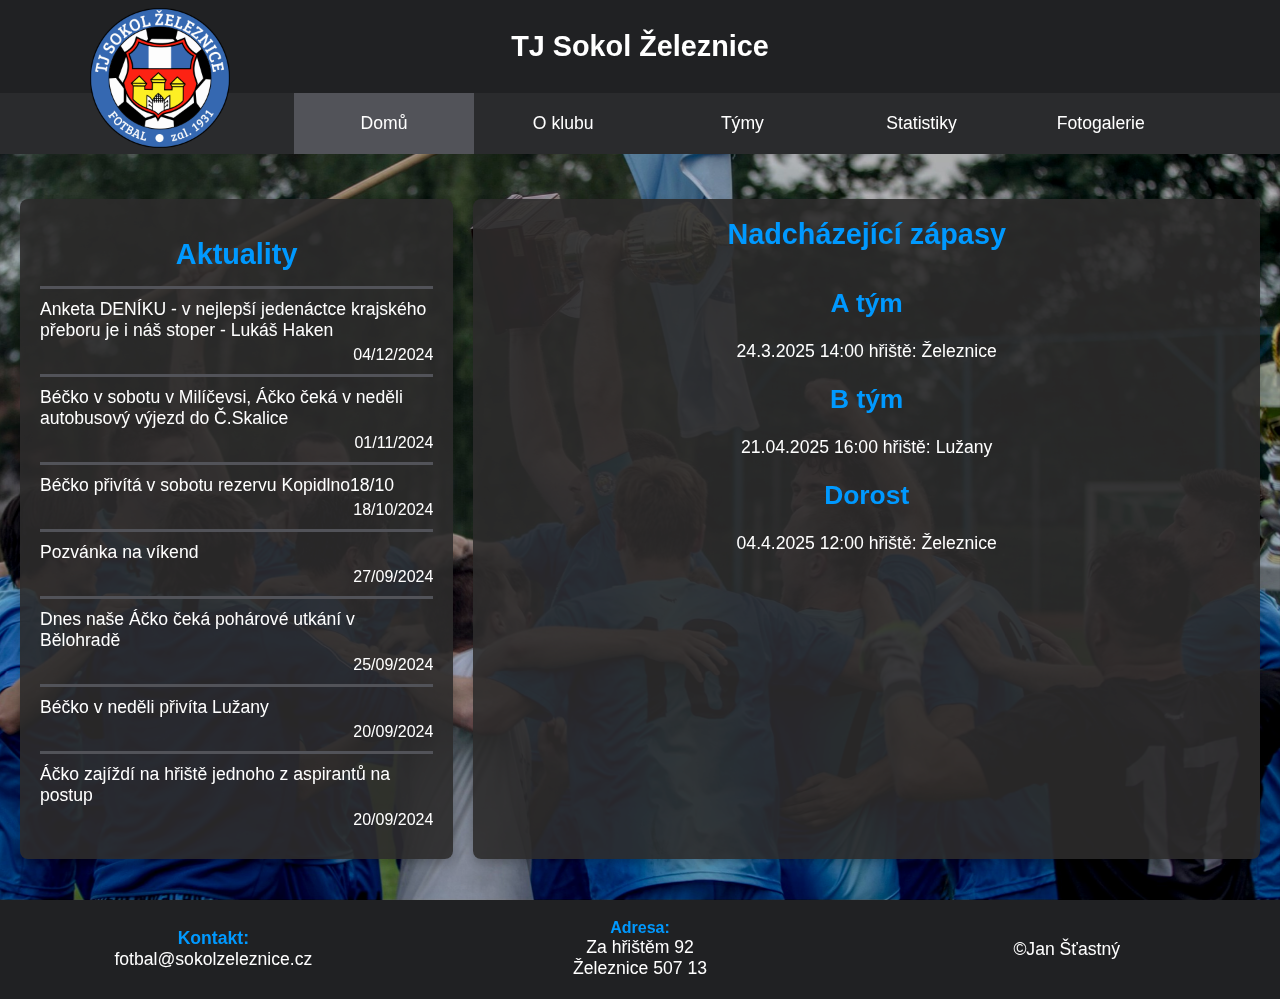
==== index.html @ 01c71e13 "footer-final" ====
<!DOCTYPE html>
<html lang="en">
<head>
    <meta charset="UTF-8">
    <meta name="viewport" content="width=device-width, initial-scale=1.0">
    <title>TJ Sokol Železnice</title>
    <link rel="stylesheet" href="style.css">
    <link rel="icon" href="images/logo.png">
    <link rel="stylesheet" href="https://cdnjs.cloudflare.com/ajax/libs/font-awesome/5.15.3/css/all.min.css"/>
</head>

<body>
    <header>
        <div class="header-container">
            <img id="logo" src="images/logo.png" alt="Obrazek-logo">
            <button id="bt-nav" aria-label="true">
                <span id="menu-icon"> 
                    <i class="fas fa-bars" ></i>
                </span>
                <span id="close-icon" hidden>
                    <i class="fa fa-times"></i>
                </span>
            </button>
       </div>
       <h1>TJ Sokol Železnice</h1>
       <nav id="nav"> 
            <ul>
                <li><a id="current-page" href="index.html">Domů</a></li>
                <li><a href="oklubu.html">O klubu</a></li>
                <li><a href="tymy.html">Týmy</a></li>
                <li><a href="statistiky.html">Statistiky</a></li>
                <li><a href="fotogalerie.html">Fotogalerie</a></li>
            </ul>
       </nav>
    </header>
    
    <main>
        
        <div id="main-obsah">
            <section id="aktuality">
                <h1>Aktuality</h1>
                <ul>
                    <li>
                        <a href="https://jicinsky.denik.cz/fotbal-kraj/nejlepsi-hrac-anketa-fotbal-krajsky-prebor-kralovehradecko-denik.html?fbclid=IwY2xjawG9E9lleHRuA2FlbQIxMQABHawRq0kfLJ3WNc1NYs6ncxnoshOb3QL5TJ-gvb9M-nzD7HK2MaS_c6ri6A_aem_Hmx9G0TIz0_pFKErSyf5lg">
                            Anketa DENÍKU - v nejlepší jedenáctce krajského přeboru je i náš stoper - Lukáš Haken
                        </a>
                        <span class="aktuality-datum-vlozeni">04/12/2024</span>
                    </li>
                    <li>
                        <a href="">
                            Béčko v sobotu v Milíčevsi, Áčko čeká v neděli autobusový výjezd do Č.Skalice
                        </a>
                        <span class="aktuality-datum-vlozeni">01/11/2024</span>
                    </li>
                    <li>
                        <a href="">
                            Béčko přivítá v sobotu rezervu Kopidlno18/10
                        </a>
                        <span class="aktuality-datum-vlozeni">18/10/2024</span>
                    </li>
                    <li>
                        <a href="">
                            Pozvánka na víkend
                        </a>
                        <span class="aktuality-datum-vlozeni">27/09/2024</span>
                    </li>
                    <li>
                        <a href="">
                            Dnes naše Áčko čeká pohárové utkání v Bělohradě
                        </a>
                        <span class="aktuality-datum-vlozeni">25/09/2024</span>
                    </li>
                    <li>
                        <a href="">
                            Béčko v neděli přivíta Lužany
                        </a>
                        <span class="aktuality-datum-vlozeni">20/09/2024</span>
                    </li>
                    <li>
                        <a href="">
                            Áčko zajíždí na hřiště jednoho z aspirantů na postup
                        </a>
                        <span class="aktuality-datum-vlozeni">20/09/2024</span>
                    </li>
                </ul>
            </section>
    
            <section id="nadchazejici-zapasy">
                <h1>Nadcházející zápasy</h1>
                <a href="tymy.html#a-tym">
                    <h2>A tým</h2>
                    <span>24.3.2025</span> <span> 14:00</span> <span>hřiště: Železnice</span>
                </a>
                <a href="tymy.html#b-tym">
                    <h2>B tým</h2>
                    <span>21.04.2025</span> <span> 16:00</span> <span>hřiště: Lužany</span>
                </a>
                <a href="tymy.html#st-dorost">
                    <h2>Dorost</h2>
                    <span>04.4.2025</span> <span> 12:00</span> <span>hřiště: Železnice</span>
                </a>
            </section>
    
            <aside id="sponzori">
    
            </aside>
        </div>
      
        
    </main>
    
    <footer>
        <div class="footer-content">
            <span class="underlined-footer-content">
                <a href="mailto:fotbal@sokolzeleznice.cz"> <b>Kontakt:</b>  <br> fotbal@sokolzeleznice.cz</a>
            </span>
            <span class="underlined-footer-content">
                <b>Adresa:</b> <br>
                <a>Za hřištěm 92 <br> Železnice 507 13</a>
            </span>
            <span>
                <a>&copy;Jan Šťastný</a>
            </span>
        </div>
    </footer>

    <script src="app.js"></script>
</body>
</html>
---- style.css ----
body {
  margin: 0;
  min-width: 100%;
  background-color: #202123; 
  color: #FFFFFF;
  font-family: Arial, sans-serif;
  position: relative;
  
}

body::before {
  content: "";
  position: fixed;
  top: 0;
  left: 0;
  width: 100vw;
  height: 100vh;
  background: url("images/482086951_1168191608435469_5323497860288220619_n.jpg") center/cover no-repeat;
  z-index: -1;
}

body::after {
  content: "";
  position: fixed;
  top: 0;
  left: 0;
  width: 100vw;
  height: 100vh;
  background-color: rgba(0, 0, 0, 0.1); 
  z-index: -1;
}


#body-fotogalerie::after {
  background-color: #202123;
}

header {
  background-color: #202123;
  text-align: center; 
}
 main {
  text-align: center;
  margin-bottom: 25px;
 }


article {
  background-color: rgba(44, 43, 43, 0.9);
  color: #FFFFFF;
  padding: 20px;
  margin: auto;
  border-radius: 8px;
  max-width: 800px;
  box-shadow: 0px 4px 8px rgba(0, 0, 0, 0.2);
}

section {
  display: flex;
  flex-direction: column;
  align-items: center;
  background-color: rgba(44, 43, 43, 0.9);
  padding: 20px;
  margin: 20px auto;
  border-radius: 8px;
  max-width: 800px;
  box-shadow: 0px 4px 8px rgba(0, 0, 0, 0.2);
}

.tym {
  margin: 20px 10px;
  box-shadow: 0px 4px 8px rgba(0, 0, 0, 0.3);
  text-align: center;
  padding: 15px;
}

a {
  text-decoration: none;
  color: #FFFFFF;
  font-size: 1.1rem;
}

p {
  font-size: 1.1rem;
  line-height: 1.6;
  text-align: justify;
  margin-bottom: 10px;
  color: #FFFFFF;
}

h1, h2 {
  color: #0099ff;
  text-align: center;
}

h1 {
  font-size: 2rem;
  margin-bottom: 15px;
}

span {
  color: #FFFFFF;
}

strong {
  color: #c2bb96; 
}

ul {
  list-style: none;
  list-style-type: none;
  margin: 0;
  padding: 0;
  width: 70vw;
}

#aktuality a {
 padding-top: 10px;
}

#aktuality li {
  display: flex;
  flex-direction: column;
  margin-bottom: 10px;

  border-top: solid #525359;
  width: 100%;
  max-width: 700px;
}

#aktuality li span {
  margin-top: 5px;
  text-align: right;
}


.header-container {
  display: flex;
  position: relative;
  align-items: center;
  justify-content: center;
  padding: 15px;
}

.header-container {
  display: flex;
  flex-direction: column;
}

header img {
  display: block;
  text-align: center;
  width: 80px;
}

header h1 {
  margin: 0;
  padding: 10px 0 20px 0 ;
  color: #FFFFFF;
}

.hidden {
  display: none !important;
}

nav {
  display: flex;
  background-color: #2A2B2D;
  justify-content: center;
  min-width: 60vw;
  margin-bottom: 25px;
}




nav a {
  display: block;
  padding: 30px 0 30px;
  width: 100%;
}

nav a:hover {
  background-color: #007ACC;
}

i:hover {
  background-color: #007ACC;
}

#bt-nav {
  display: block;
  border: 0;
  right: 20px;
  bottom: 0;
  font-family: 'Times New Roman', Times, serif;
  text-decoration-style: solid;
  background-color: #202123;
  position: absolute;
  padding: 5px;
}

#menu-icon {
  font-size: 30px;
  text-decoration: solid;
  color: #FFFFFF;
  width: 30px;
  background-color: #202123;
}

i.fa {
  display: block;
  min-width: 30.4px;
}

#close-icon {
  font-size: 30px;
  width: 30px;
  text-decoration: solid;
  color: #FFFFFF;
  background-color: #202123;
}

#current-page  {
  background-color: #525359;
}

#current-page:hover {
  background-color: #007ACC;
}

footer {
  width: 100%;
  background-color: #202123;
  text-align: center;
}

.footer-content {
  display: flex;
  flex-wrap: wrap;
  justify-content: center;
  flex-direction: column;
}

.footer-content span {
  margin: 5px;
  flex: 1;
  min-width: 40vw;
}

.footer-content a {
  display: block;
  margin-bottom: 10px;
}

.footer-content b {
  color: #0099ff;
}

.underlined-footer-content {
  border-bottom: 3px solid #3c3c3cfe;
  height: 70px;
  align-content: center;
}

#tymy h1 { 
  color: #FFFFFF;
  margin-top: 0;
}

#gallery {
  display: flex;
  flex-direction: row;
  flex-wrap: wrap;
  gap: 15px;
  justify-content: center;
}

.bt-fotogalerie {
  background-color: #2A2B2D;
  border: none;
  padding: 0;
  width: 30%;
}


.img-fotogalerie {
  width: 100%;
  max-width: 300px;
  height: auto;
  aspect-ratio: 3/2;
  object-fit: cover;
  border-radius: 10px;
  transition: transform 0.3s ease-in-out, box-shadow 0.3s ease-in-out;
}

.img-fotogalerie:hover {
  transform: scale(1.1);
  box-shadow: 0 4px 10px rgba(0, 0, 0, 0.3);
}

@media (min-width: 460px) {
  .footer-content {
    flex-direction: row
  }
}

@media (min-width: 768px) {

  .header-container {
    flex-direction: row;
    padding: 0;
  }

  .header-container img {
    width: 140px;
    position: absolute;
    left: 7vw;
    top: 8px;
  }

  header h1 {
    margin: 0;
    display: flex;
    padding: 30px;
    align-items: center;
    justify-content: center;
  }

  nav {
    justify-content: flex-end;
  }

  nav ul {
    display: flex;
    flex-direction: row;
    padding-right: 7vw;
  }

  nav a {
    padding: 20px 0 20px;
    width: 100%;
    min-width: 14vw;
  }

  h1 {
    font-size: 1.8rem;
  }

  p {
    font-size: 1rem;
  }

  article {
    margin: 20px auto;
  }

  section {
    margin: 20px;
    padding: 20px;
    flex: 1;
  }


  #aktuality {
    text-align: left;
    max-width: 400px;
    margin-right: 0;
  }

  #nadchazejici-zapasy {
    flex: 2;
  }
  #aktuality ul {
    width: auto;
  } 

  #main-obsah {
    display: flex;
    justify-content: space-between;
  }

  .seznam-tymu {
    display: flex;
    flex-direction: column; 
    align-items: center;
  }

  .tym {
    padding: 15px;
    margin: 0 10px;
    box-shadow: none;
    border-radius: 0;
  }

  #nadchazejici-zapasy {
    padding: 0;
    margin: 20px;
  }

  #gallery {
    max-width: 90vw;
    margin: 20px auto;
    gap: 15px;

  }

  .bt-fotogalerie {
    width: auto;
  }

  .tym p {
    margin: 10px 25px;
  }

  .footer-content {
    justify-content: space-around;
  }

  .footer-content span {
    margin-bottom: 0;
    height: 90px;
    align-content: center;
    min-width: auto;
  }

  .underlined-footer-content {
    border-bottom: none;
  }

}
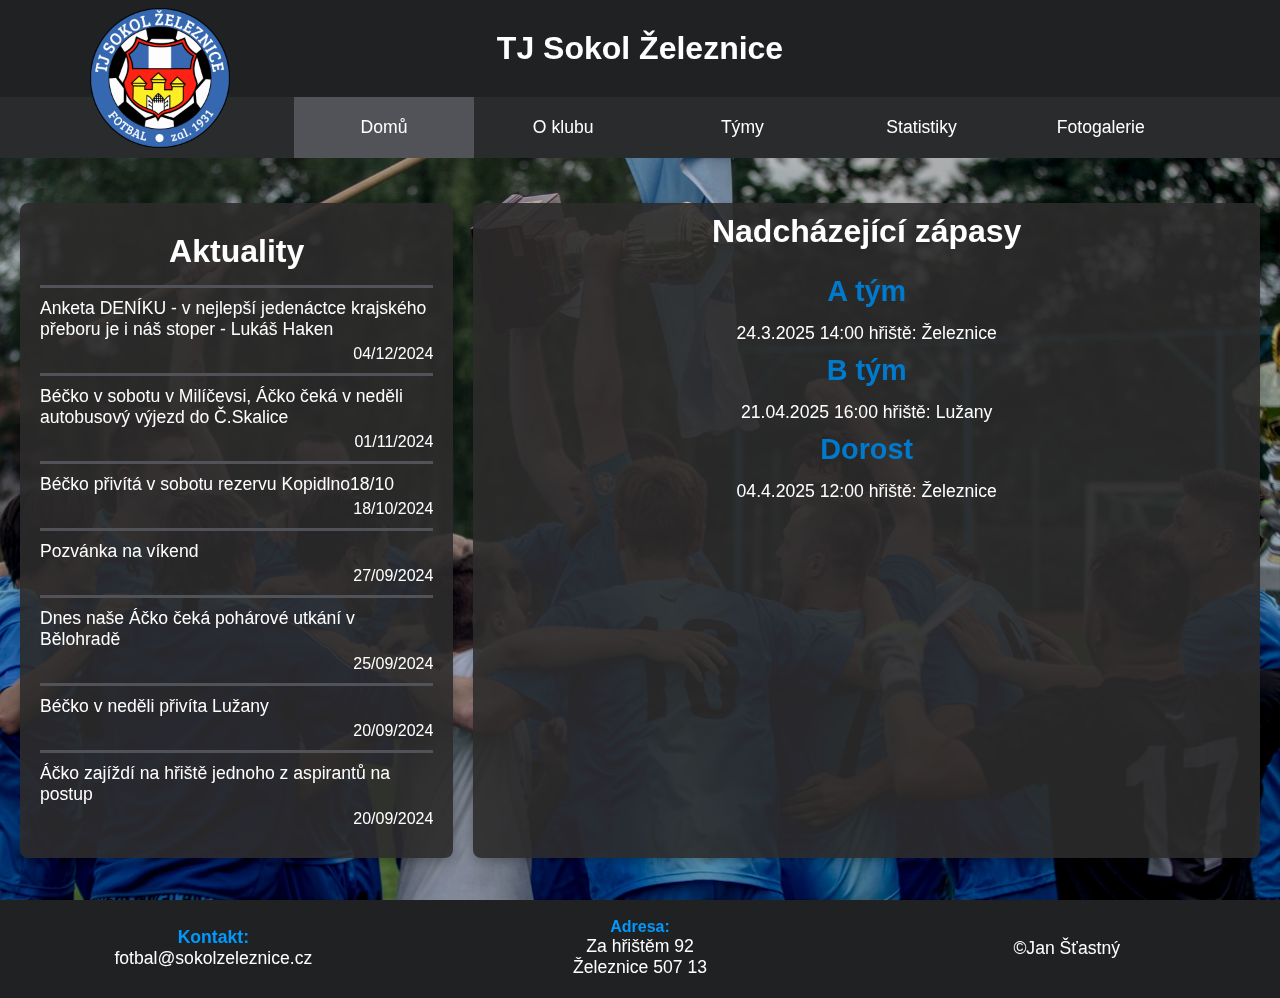
==== commit 31e3a78c: "lehke upravy- zjednoduseni css" ====
--- a/index.html
+++ b/index.html
@@ -100,7 +100,7 @@
                     <span>04.4.2025</span> <span> 12:00</span> <span>hřiště: Železnice</span>
                 </a>
             </section>
-    
+                
             <aside id="sponzori">
     
             </aside>
--- a/style.css
+++ b/style.css
@@ -46,16 +46,6 @@
 
 
 article {
-  background-color: rgba(44, 43, 43, 0.9);
-  color: #FFFFFF;
-  padding: 20px;
-  margin: auto;
-  border-radius: 8px;
-  max-width: 800px;
-  box-shadow: 0px 4px 8px rgba(0, 0, 0, 0.2);
-}
-
-section {
   display: flex;
   flex-direction: column;
   align-items: center;
@@ -67,6 +57,22 @@
   box-shadow: 0px 4px 8px rgba(0, 0, 0, 0.2);
 }
 
+section {
+  display: flex;
+  flex-direction: column;
+  align-items: center;
+  background-color: rgba(44, 43, 43, 0.9);
+  padding: 20px;
+  margin: 20px auto;
+  border-radius: 8px;
+  max-width: 800px;
+  box-shadow: 0px 4px 8px rgba(0, 0, 0, 0.2);
+}
+
+section h2 {
+  color: #007ACC;
+}
+
 .tym {
   margin: 20px 10px;
   box-shadow: 0px 4px 8px rgba(0, 0, 0, 0.3);
@@ -85,17 +91,6 @@
   line-height: 1.6;
   text-align: justify;
   margin-bottom: 10px;
-  color: #FFFFFF;
-}
-
-h1, h2 {
-  color: #0099ff;
-  text-align: center;
-}
-
-h1 {
-  font-size: 2rem;
-  margin-bottom: 15px;
 }
 
 span {
@@ -153,10 +148,27 @@
   width: 80px;
 }
 
+h1, h2, h3 {
+  text-align: center;
+  margin: 0;
+  font-size: 2rem;
+  padding: 10px 0 15px 0;
+}
+
+h1 {
+  font-size: 2rem;
+}
+
+h2 {
+  font-size: 1.8rem;
+}
+
+h3 {
+  font-size: 1.4rem;
+}
+
 header h1 {
-  margin: 0;
-  padding: 10px 0 20px 0 ;
-  color: #FFFFFF;
+  padding: 10px 0 20px 0;
 }
 
 .hidden {
@@ -170,9 +182,6 @@
   min-width: 60vw;
   margin-bottom: 25px;
 }
-
-
-
 
 nav a {
   display: block;
@@ -261,11 +270,6 @@
   border-bottom: 3px solid #3c3c3cfe;
   height: 70px;
   align-content: center;
-}
-
-#tymy h1 { 
-  color: #FFFFFF;
-  margin-top: 0;
 }
 
 #gallery {
@@ -320,7 +324,6 @@
   }
 
   header h1 {
-    margin: 0;
     display: flex;
     padding: 30px;
     align-items: center;
@@ -341,10 +344,6 @@
     padding: 20px 0 20px;
     width: 100%;
     min-width: 14vw;
-  }
-
-  h1 {
-    font-size: 1.8rem;
   }
 
   p {
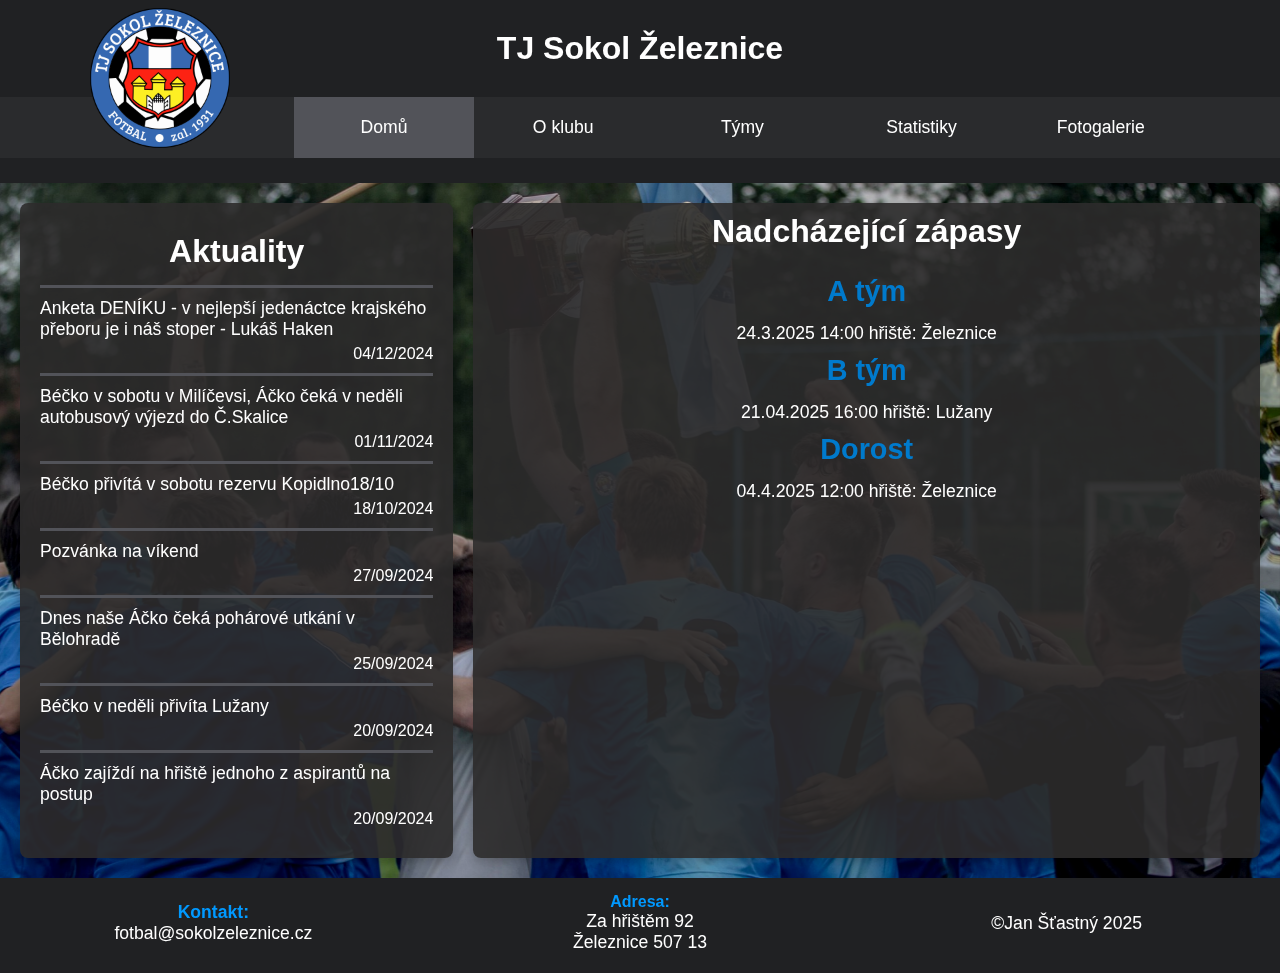
==== commit ba0daec1: "upravy, zmeny , fix atd" ====
--- a/index.html
+++ b/index.html
@@ -1,5 +1,5 @@
 <!DOCTYPE html>
-<html lang="en">
+<html lang="cs">
 <head>
     <meta charset="UTF-8">
     <meta name="viewport" content="width=device-width, initial-scale=1.0">
@@ -119,7 +119,7 @@
                 <a>Za hřištěm 92 <br> Železnice 507 13</a>
             </span>
             <span>
-                <a>&copy;Jan Šťastný</a>
+                <a>&copy;Jan Šťastný 2025</a>
             </span>
         </div>
     </footer>
--- a/style.css
+++ b/style.css
@@ -1,11 +1,20 @@
+html {
+  height: 100%;
+  margin: 0;
+}
+
 body {
   margin: 0;
   min-width: 100%;
+  min-height: 100vh;
+  height: 100%;
   background-color: #202123; 
   color: #FFFFFF;
   font-family: Arial, sans-serif;
   position: relative;
-  
+  display: flex;
+  flex-direction: column;
+  justify-content: space-between;
 }
 
 body::before {
@@ -16,7 +25,7 @@
   width: 100vw;
   height: 100vh;
   background: url("images/482086951_1168191608435469_5323497860288220619_n.jpg") center/cover no-repeat;
-  z-index: -1;
+  z-index: -2;
 }
 
 body::after {
@@ -31,19 +40,27 @@
 }
 
 
+
+
 #body-fotogalerie::after {
   background-color: #202123;
+  z-index: -1;
+}
+
+.modal-background::after {
+  background-color:#7c7b7bb5;
+  z-index: 0;
+}
+
+.modal-container {
+  position: relative;
+  display: inline-block;
 }
 
 header {
   background-color: #202123;
   text-align: center; 
 }
- main {
-  text-align: center;
-  margin-bottom: 25px;
- }
-
 
 article {
   display: flex;
@@ -69,8 +86,16 @@
   box-shadow: 0px 4px 8px rgba(0, 0, 0, 0.2);
 }
 
+section img {
+  max-width:  70%;
+}
+
 section h2 {
   color: #007ACC;
+}
+
+#tymy h1 {
+  background-color: #202123;
 }
 
 .tym {
@@ -91,10 +116,6 @@
   line-height: 1.6;
   text-align: justify;
   margin-bottom: 10px;
-}
-
-span {
-  color: #FFFFFF;
 }
 
 strong {
@@ -132,14 +153,10 @@
 .header-container {
   display: flex;
   position: relative;
+  flex-direction: column;
   align-items: center;
   justify-content: center;
   padding: 15px;
-}
-
-.header-container {
-  display: flex;
-  flex-direction: column;
 }
 
 header img {
@@ -207,6 +224,7 @@
   background-color: #202123;
   position: absolute;
   padding: 5px;
+  cursor: pointer;
 }
 
 #menu-icon {
@@ -242,6 +260,7 @@
   width: 100%;
   background-color: #202123;
   text-align: center;
+  
 }
 
 .footer-content {
@@ -285,6 +304,11 @@
   border: none;
   padding: 0;
   width: 30%;
+}
+
+.tym img {
+  max-width: none;
+  aspect-ratio: unset;
 }
 
 
@@ -296,12 +320,47 @@
   object-fit: cover;
   border-radius: 10px;
   transition: transform 0.3s ease-in-out, box-shadow 0.3s ease-in-out;
+  cursor: pointer;
 }
 
 .img-fotogalerie:hover {
   transform: scale(1.1);
   box-shadow: 0 4px 10px rgba(0, 0, 0, 0.3);
 }
+
+#modal {
+  position: fixed;
+  height:100%;
+  width: 100%;
+  z-index: 10;
+  left: 0;
+  top: 0;
+  background-color: #4d4d4dbd;
+  display: flex;
+  justify-content: center;
+  align-items: center;
+}
+
+.modal-content {
+  
+  max-width: 100vw;
+  border-radius: 8px;
+  box-shadow: 0 4px 8px rgba(255, 255, 255, 0.2);
+  text-align: center
+}
+
+#close-modal {
+  position: absolute;
+  right: 10px;
+  top: 10px;
+  font-size: 40px;
+  padding: 0 7px;
+  cursor: pointer;
+  z-index: 1000;
+  background-color: #7171715c;
+}
+
+
 
 @media (min-width: 460px) {
   .footer-content {
@@ -427,16 +486,37 @@
     border-bottom: none;
   }
 
-}
-
-
-
-
-
-
-
-
-
-
-
-
+  .modal-content {
+    width: auto;
+    max-width: 90vw;
+    max-height: 90vh;
+    align-self: center;
+  }
+  
+  
+#close-modal {
+  font-size: 50px;
+  padding: 0 10px;
+  background-color: #2A2B2D;
+  top: 0px;
+  right: 10px;
+  z-index: 1000;
+}
+
+
+#close-modal:hover {
+  background-color: #0099ff;
+}
+}
+
+
+
+
+
+
+
+
+
+
+
+
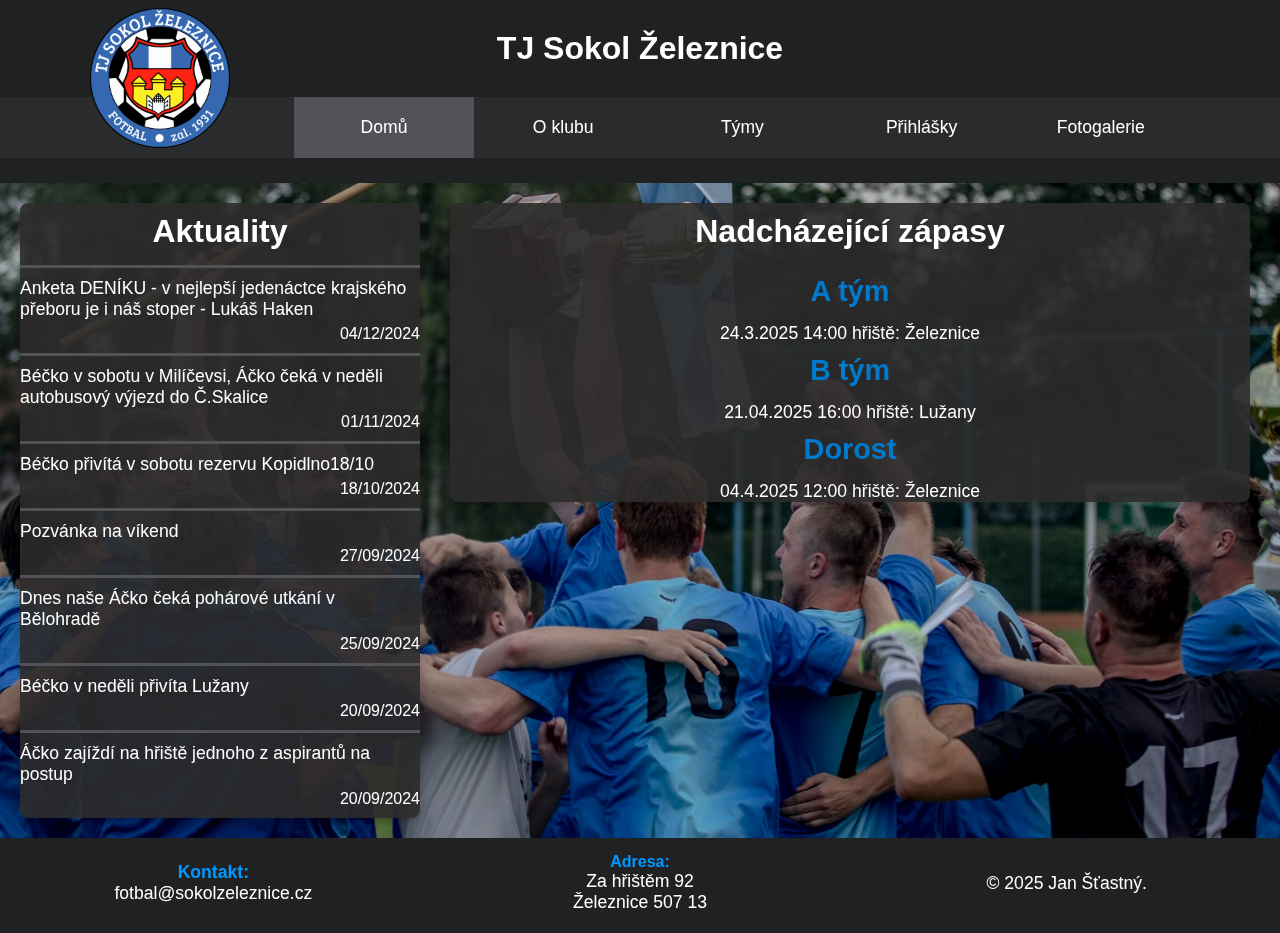
==== commit 2b5a138b: "idk" ====
--- a/index.html
+++ b/index.html
@@ -28,7 +28,8 @@
                 <li><a id="current-page" href="index.html">Domů</a></li>
                 <li><a href="oklubu.html">O klubu</a></li>
                 <li><a href="tymy.html">Týmy</a></li>
-                <li><a href="statistiky.html">Statistiky</a></li>
+                <li><a href="prihlasky.html">Přihlášky</a></li>
+
                 <li><a href="fotogalerie.html">Fotogalerie</a></li>
             </ul>
        </nav>
@@ -119,7 +120,7 @@
                 <a>Za hřištěm 92 <br> Železnice 507 13</a>
             </span>
             <span>
-                <a>&copy;Jan Šťastný 2025</a>
+                <a>&copy; 2025 Jan Šťastný. </a>
             </span>
         </div>
     </footer>
--- a/style.css
+++ b/style.css
@@ -1,13 +1,17 @@
 html {
   height: 100%;
   margin: 0;
+}
+
+main {
+  min-height: 100%;
 }
 
 body {
   margin: 0;
   min-width: 100%;
   min-height: 100vh;
-  height: 100%;
+  min-height: 100%;
   background-color: #202123; 
   color: #FFFFFF;
   font-family: Arial, sans-serif;
@@ -77,9 +81,9 @@
 section {
   display: flex;
   flex-direction: column;
+  height: 100%;
   align-items: center;
   background-color: rgba(44, 43, 43, 0.9);
-  padding: 20px;
   margin: 20px auto;
   border-radius: 8px;
   max-width: 800px;
@@ -182,6 +186,7 @@
 
 h3 {
   font-size: 1.4rem;
+
 }
 
 header h1 {
@@ -342,8 +347,8 @@
 }
 
 .modal-content {
-  
   max-width: 100vw;
+  max-height: 100vh;
   border-radius: 8px;
   box-shadow: 0 4px 8px rgba(255, 255, 255, 0.2);
   text-align: center
@@ -361,6 +366,104 @@
 }
 
 
+/* Obal pro obrázek a formulář */
+.content-wrapper {
+  display: flex;
+  flex-direction: column;
+  gap: 40px;
+  max-width: 1200px;
+}
+
+
+/* Kontejner pro formulář */
+.form-container {
+  display: flex;
+  justify-content: center;
+  align-items: center;
+  width: 100%;
+}
+
+/* Styly pro formulář */
+form.prihlaska {
+  background-color: rgba(32, 33, 35, 0.85);
+  padding: 30px;
+  border-radius: 10px;
+  box-shadow: 0 4px 12px rgba(0, 0, 0, 0.3);
+  width: 100%;
+  max-width: 340px;
+}
+
+form.prihlaska h3 {
+  text-align: center;
+  margin-bottom: 20px;
+}
+
+.form-group {
+  margin-bottom: 15px;
+  display: flex;
+  flex-direction: column;
+}
+
+form.prihlaska label {
+  font-size: 1rem;
+  font-weight: 600;
+  margin-bottom: 5px;
+  
+}
+
+form.prihlaska input[type="text"],
+form.prihlaska input[type="number"],
+form.prihlaska input[type="email"] {
+  padding: 10px 15px;
+  font-size: 1rem;
+  border: 1px solid #555;
+  border-radius: 5px;
+  background-color: #2A2B2D;
+  color: #fff;
+  transition: border-color 0.3s ease, box-shadow 0.3s ease;
+}
+
+form.prihlaska input[type="text"]:focus,
+form.prihlaska input[type="number"]:focus,
+form.prihlaska input[type="email"]:focus {
+  border-color: #007ACC;
+  box-shadow: 0 0 5px rgba(0, 122, 204, 0.5);
+  outline: none;
+}
+
+form.prihlaska input[type="submit"] {
+  padding: 12px;
+  max-width: 250px;
+  font-size: 1rem;
+  align-self: center;
+  background-color: #007ACC;
+  border: none;
+  border-radius: 5px;
+  color: #fff;
+  cursor: pointer;
+  transition: background-color 0.3s ease;
+}
+
+form.prihlaska input[type="submit"]:hover {
+  background-color: #02385d;
+}
+
+
+#img-nabor {
+  width: 100%;
+  max-width: 400px;
+  height: auto;
+  aspect-ratio: unset;
+  object-fit: cover;
+  border-radius: 10px;
+  transition: transform 0.3s ease-in-out, box-shadow 0.3s ease-in-out;
+  cursor: pointer;
+}
+
+.image-container {
+  height: auto;
+}
+
 
 @media (min-width: 460px) {
   .footer-content {
@@ -415,7 +518,6 @@
 
   section {
     margin: 20px;
-    padding: 20px;
     flex: 1;
   }
 
@@ -460,7 +562,7 @@
     max-width: 90vw;
     margin: 20px auto;
     gap: 15px;
-
+    padding: 25px;
   }
 
   .bt-fotogalerie {
@@ -493,30 +595,46 @@
     align-self: center;
   }
   
-  
-#close-modal {
-  font-size: 50px;
-  padding: 0 10px;
-  background-color: #2A2B2D;
-  top: 0px;
-  right: 10px;
-  z-index: 1000;
-}
-
-
-#close-modal:hover {
-  background-color: #0099ff;
-}
-}
-
-
-
-
-
-
-
-
-
-
-
-
+    
+  #close-modal {
+    font-size: 50px;
+    padding: 0 10px;
+    background-color: #2A2B2D;
+    top: 0px;
+    right: 10px;
+    z-index: 1000;
+  }
+
+
+  #close-modal:hover {
+    background-color: #0099ff;
+  }
+
+  .content-wrapper {
+    flex-direction: row-reverse;
+    justify-content: space-evenly;
+    align-items: center;
+    margin: auto;
+  }
+
+  .image-container {
+    margin: 30px 0;
+  }
+
+  form.prihlaska {
+    width: 40vw;
+    max-width: 500px;
+  }
+}
+
+
+
+
+
+
+
+
+
+
+
+
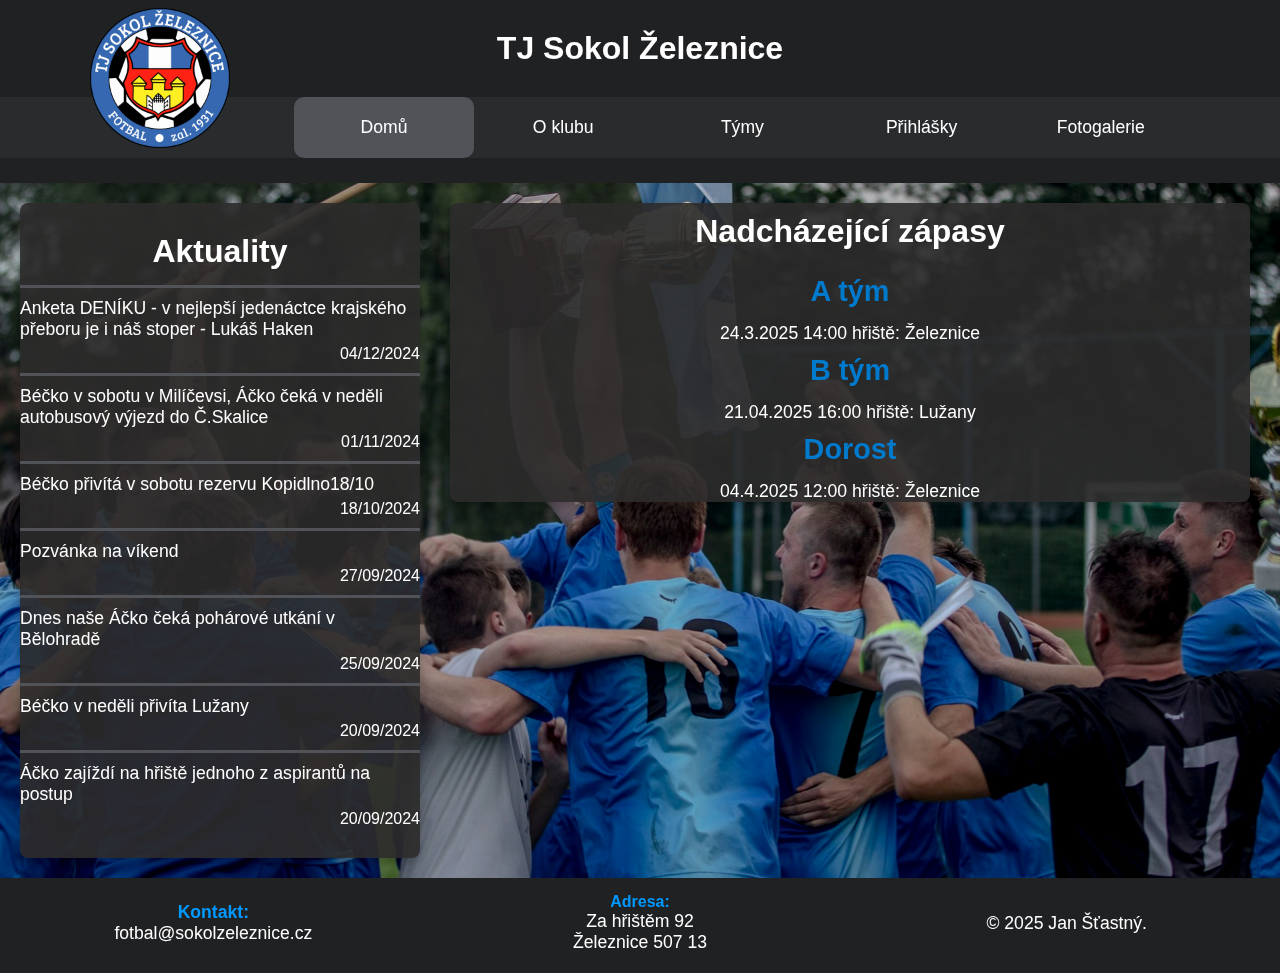
==== commit edda6dce: "temer hotovo - staci doladit detaily" ====
--- a/index.html
+++ b/index.html
@@ -12,8 +12,8 @@
 <body>
     <header>
         <div class="header-container">
-            <img id="logo" src="images/logo.png" alt="Obrazek-logo">
-            <button id="bt-nav" aria-label="true">
+            <img id="logo" src="images/logo.png" alt="Logo TJ Sokol Železnice">
+            <button id="bt-nav" aria-label="Otevřít menu">
                 <span id="menu-icon"> 
                     <i class="fas fa-bars" ></i>
                 </span>
--- a/style.css
+++ b/style.css
@@ -5,6 +5,7 @@
 
 main {
   min-height: 100%;
+  flex: 1;
 }
 
 body {
@@ -18,7 +19,6 @@
   position: relative;
   display: flex;
   flex-direction: column;
-  justify-content: space-between;
 }
 
 body::before {
@@ -103,7 +103,6 @@
 }
 
 .tym {
-  margin: 20px 10px;
   box-shadow: 0px 4px 8px rgba(0, 0, 0, 0.3);
   text-align: center;
   padding: 15px;
@@ -134,6 +133,10 @@
   width: 70vw;
 }
 
+#aktuality {
+  padding: 20px 0;
+}
+
 #aktuality a {
  padding-top: 10px;
 }
@@ -205,10 +208,12 @@
   margin-bottom: 25px;
 }
 
+
 nav a {
   display: block;
   padding: 30px 0 30px;
   width: 100%;
+  border-radius: 10px;
 }
 
 nav a:hover {
@@ -333,6 +338,11 @@
   box-shadow: 0 4px 10px rgba(0, 0, 0, 0.3);
 }
 
+#img-nabor:hover {
+  transform: none;
+  box-shadow: none;
+}
+
 #modal {
   position: fixed;
   height:100%;
@@ -372,6 +382,8 @@
   flex-direction: column;
   gap: 40px;
   max-width: 1200px;
+  padding: 30px 0;
+
 }
 
 
@@ -458,10 +470,16 @@
   border-radius: 10px;
   transition: transform 0.3s ease-in-out, box-shadow 0.3s ease-in-out;
   cursor: pointer;
+
 }
 
 .image-container {
+  margin: 0 20px 0 20px  ;
   height: auto;
+}
+
+#nadchazejici-zapasy {
+  padding: 20px 0;
 }
 
 
@@ -528,9 +546,6 @@
     margin-right: 0;
   }
 
-  #nadchazejici-zapasy {
-    flex: 2;
-  }
   #aktuality ul {
     width: auto;
   } 
@@ -554,6 +569,7 @@
   }
 
   #nadchazejici-zapasy {
+    flex: 2;
     padding: 0;
     margin: 20px;
   }
@@ -621,6 +637,11 @@
     margin: 30px 0;
   }
 
+  .form-container {
+    margin: 30px 0 ;
+    width: auto;
+  }
+
   form.prihlaska {
     width: 40vw;
     max-width: 500px;
